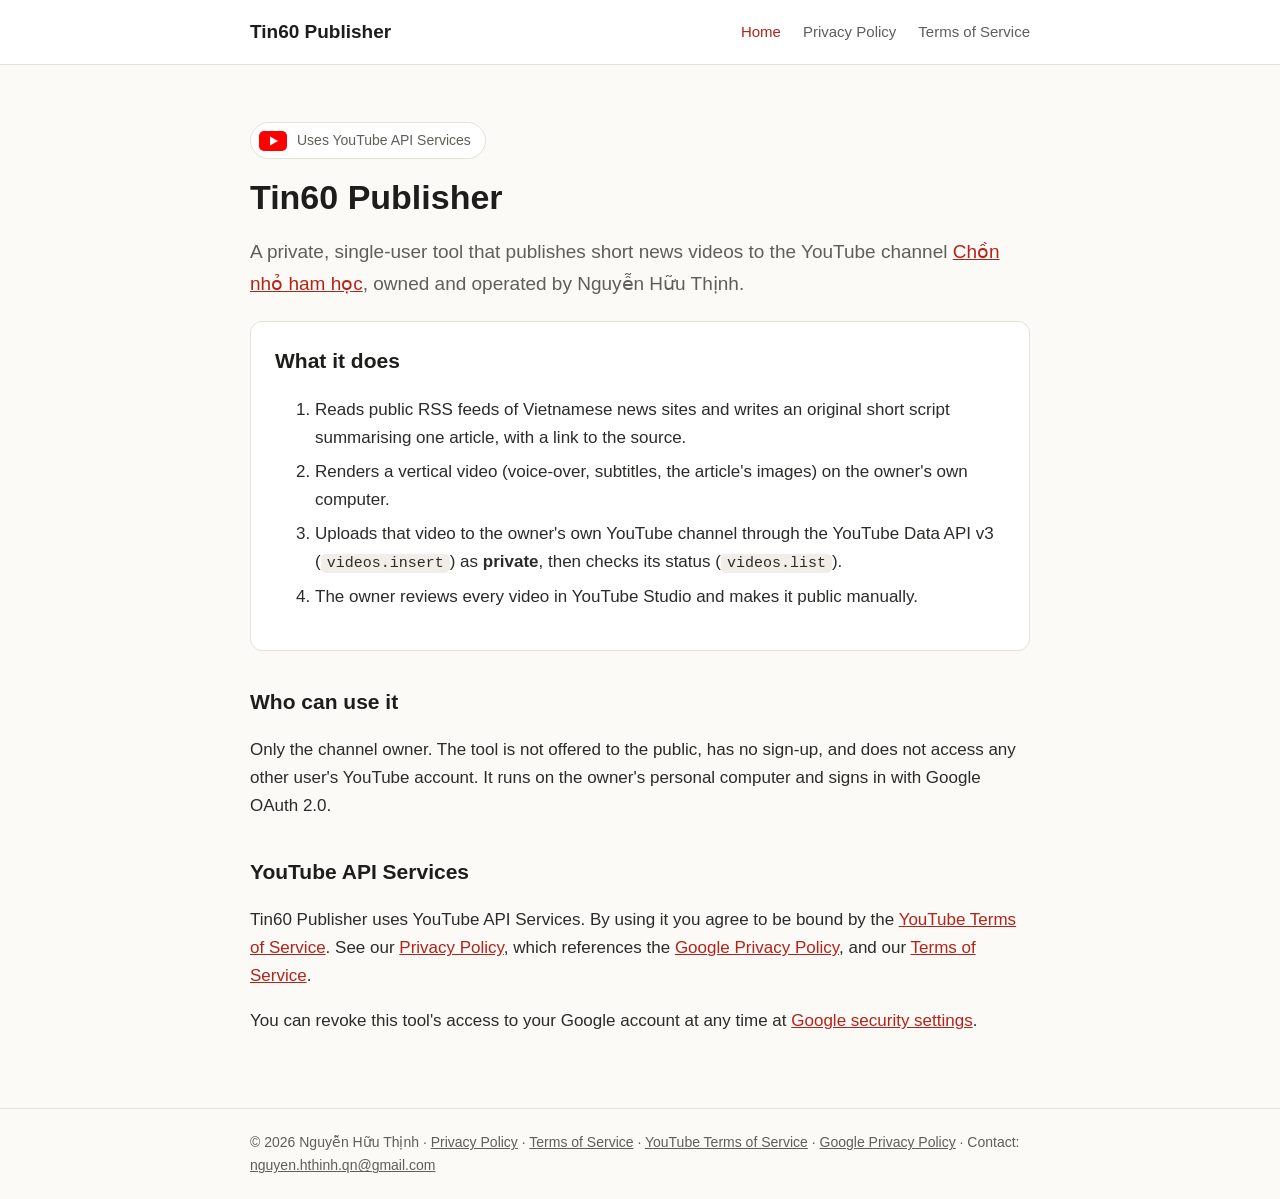
==== index.html @ 2a41d1c6 "Add website: home, privacy policy, terms" ====
<!doctype html><html lang="en"><head><meta charset="utf-8"><meta name="viewport" content="width=device-width,initial-scale=1"><link rel="stylesheet" href="style.css"><title>Tin60 Publisher</title></head><body>
<header><div class="wrap"><nav><a class="brand" href="index.html">Tin60 Publisher</a><a href="index.html" class="on">Home</a><a href="privacy.html" class="NAV_PRIV">Privacy Policy</a><a href="terms.html" class="NAV_TERMS">Terms of Service</a></nav></div></header>
<main><div class="wrap">
<p><span class="yt"><svg width="28" height="20" viewBox="0 0 28 20" aria-hidden="true"><rect width="28" height="20" rx="5" fill="#FF0000"/><path d="M11 5.5v9l8-4.5z" fill="#fff"/></svg>Uses YouTube API Services</span></p>
<h1>Tin60 Publisher</h1>
<p class="lead">A private, single-user tool that publishes short news videos to the YouTube channel
<a href="https://www.youtube.com/@Chonnhohamhoc">Chồn nhỏ ham học</a>, owned and operated by Nguyễn Hữu Thịnh.</p>
<div class="card">
<h2 style="margin-top:0">What it does</h2>
<ol class="steps">
<li>Reads public RSS feeds of Vietnamese news sites and writes an original short script summarising one article, with a link to the source.</li>
<li>Renders a vertical video (voice-over, subtitles, the article's images) on the owner's own computer.</li>
<li>Uploads that video to the owner's own YouTube channel through the YouTube Data API v3 (<code>videos.insert</code>) as <b>private</b>, then checks its status (<code>videos.list</code>).</li>
<li>The owner reviews every video in YouTube Studio and makes it public manually.</li>
</ol>
</div>
<h2>Who can use it</h2>
<p>Only the channel owner. The tool is not offered to the public, has no sign-up, and does not access any other
user's YouTube account. It runs on the owner's personal computer and signs in with Google OAuth 2.0.</p>
<h2>YouTube API Services</h2>
<p>Tin60 Publisher uses YouTube API Services. By using it you agree to be bound by the
<a href="https://www.youtube.com/t/terms">YouTube Terms of Service</a>. See our <a href="privacy.html">Privacy Policy</a>,
which references the <a href="https://policies.google.com/privacy">Google Privacy Policy</a>, and our <a href="terms.html">Terms of Service</a>.</p>
<p>You can revoke this tool's access to your Google account at any time at
<a href="https://security.google.com/settings/security/permissions">Google security settings</a>.</p>
</div></main>
<footer><div class="wrap">© 2026 Nguyễn Hữu Thịnh · <a href="privacy.html">Privacy Policy</a> · <a href="terms.html">Terms of Service</a> · <a href="https://www.youtube.com/t/terms">YouTube Terms of Service</a> · <a href="https://policies.google.com/privacy">Google Privacy Policy</a> · Contact: <a href="mailto:nguyen.hthinh.qn@gmail.com">nguyen.hthinh.qn@gmail.com</a></div></footer></body></html>
---- style.css ----
:root{--bg:#fbfaf7;--fg:#1d1d1b;--muted:#5f5e5a;--line:#e4e1d8;--accent:#b4231a;--card:#ffffff}
*{box-sizing:border-box}html,body{margin:0}
body{background:var(--bg);color:var(--fg);font:17px/1.65 -apple-system,"Segoe UI",Roboto,"Helvetica Neue",Arial,sans-serif}
header{border-bottom:1px solid var(--line);background:var(--card)}
.wrap{max-width:820px;margin:0 auto;padding:0 20px}
nav{display:flex;align-items:center;gap:6px 22px;min-height:64px;padding:12px 0;flex-wrap:wrap}
nav .brand{font-weight:700;font-size:19px;margin-right:auto;color:var(--fg);text-decoration:none}
nav a{color:var(--muted);text-decoration:none;font-size:15px}nav a:hover,nav a.on{color:var(--accent)}
main{padding:40px 0 56px}h1{font-size:34px;line-height:1.2;margin:0 0 12px}
h2{font-size:21px;margin:34px 0 8px}p,li{color:#2b2b29}.lead{font-size:19px;color:var(--muted)}
.card{background:var(--card);border:1px solid var(--line);border-radius:12px;padding:22px 24px;margin:22px 0}
.yt{display:inline-flex;align-items:center;gap:10px;border:1px solid var(--line);border-radius:999px;padding:6px 14px 6px 8px;background:var(--card);font-size:14px;color:var(--muted)}
.yt svg{flex:none}code{background:#f0eee7;padding:1px 6px;border-radius:5px;font-size:15px}
ol.steps li{margin:6px 0}footer{border-top:1px solid var(--line);padding:22px 0;color:var(--muted);font-size:14px}
footer a{color:var(--muted)}a{color:var(--accent)}table{border-collapse:collapse;width:100%;font-size:15px}
td,th{border-bottom:1px solid var(--line);padding:9px 8px;text-align:left;vertical-align:top}th{color:var(--muted);font-weight:600}
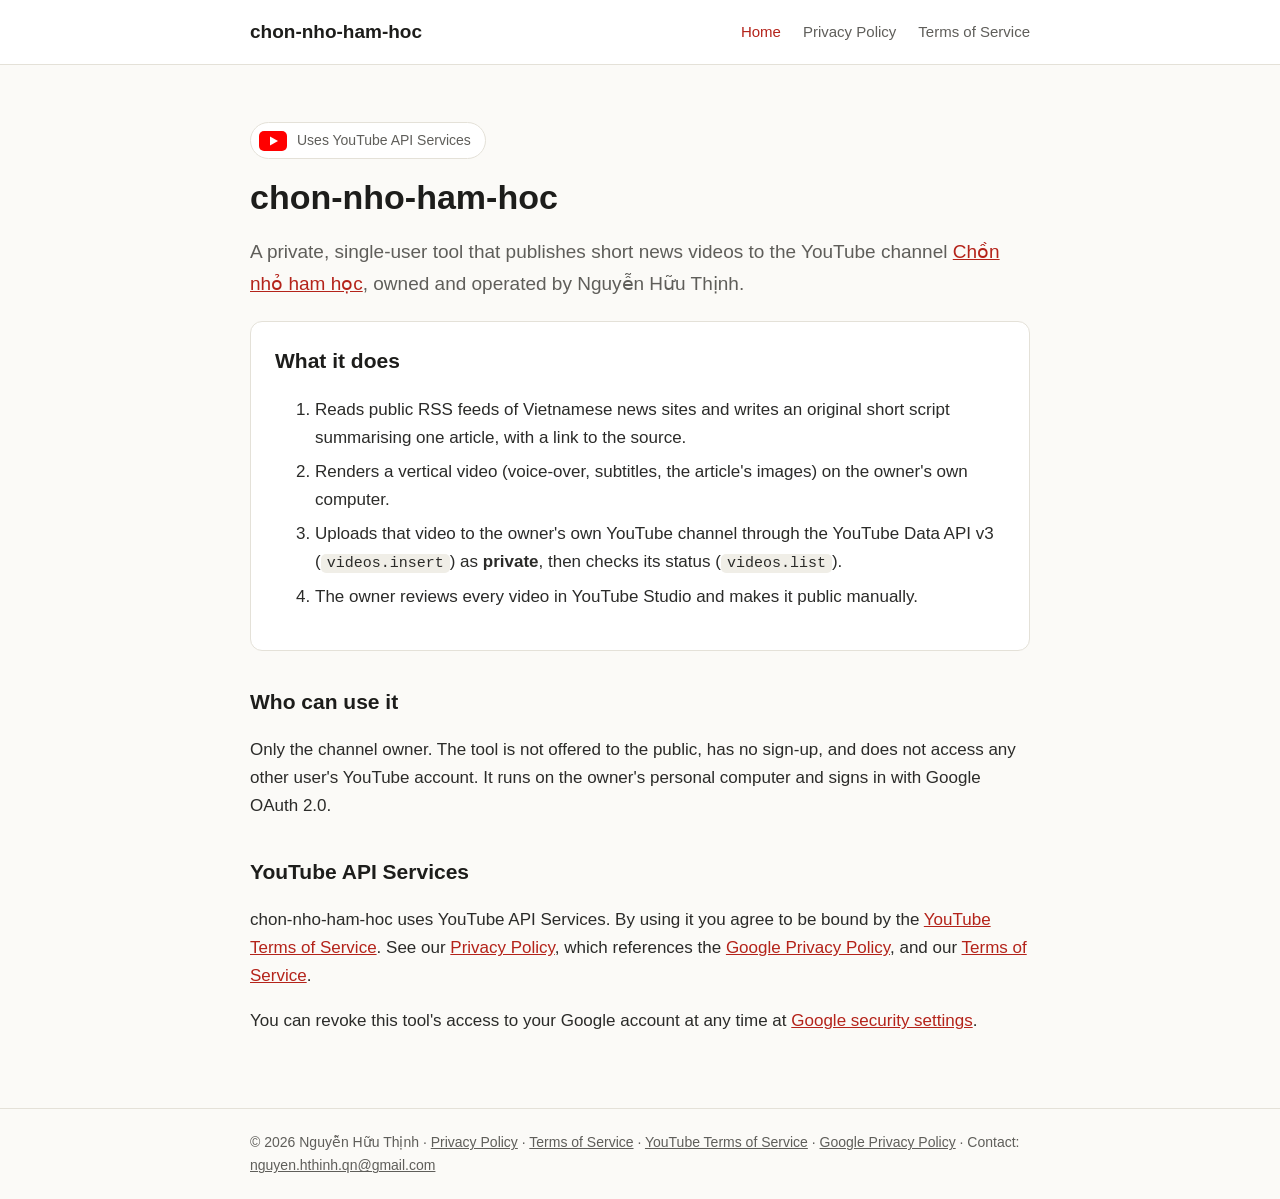
==== commit 7213281c: "Rename app to chon-nho-ham-hoc" ====
--- a/index.html
+++ b/index.html
@@ -1,8 +1,8 @@
-<!doctype html><html lang="en"><head><meta charset="utf-8"><meta name="viewport" content="width=device-width,initial-scale=1"><link rel="stylesheet" href="style.css"><title>Tin60 Publisher</title></head><body>
-<header><div class="wrap"><nav><a class="brand" href="index.html">Tin60 Publisher</a><a href="index.html" class="on">Home</a><a href="privacy.html" class="NAV_PRIV">Privacy Policy</a><a href="terms.html" class="NAV_TERMS">Terms of Service</a></nav></div></header>
+<!doctype html><html lang="en"><head><meta charset="utf-8"><meta name="viewport" content="width=device-width,initial-scale=1"><link rel="stylesheet" href="style.css"><title>chon-nho-ham-hoc</title></head><body>
+<header><div class="wrap"><nav><a class="brand" href="index.html">chon-nho-ham-hoc</a><a href="index.html" class="on">Home</a><a href="privacy.html" class="NAV_PRIV">Privacy Policy</a><a href="terms.html" class="NAV_TERMS">Terms of Service</a></nav></div></header>
 <main><div class="wrap">
 <p><span class="yt"><svg width="28" height="20" viewBox="0 0 28 20" aria-hidden="true"><rect width="28" height="20" rx="5" fill="#FF0000"/><path d="M11 5.5v9l8-4.5z" fill="#fff"/></svg>Uses YouTube API Services</span></p>
-<h1>Tin60 Publisher</h1>
+<h1>chon-nho-ham-hoc</h1>
 <p class="lead">A private, single-user tool that publishes short news videos to the YouTube channel
 <a href="https://www.youtube.com/@Chonnhohamhoc">Chồn nhỏ ham học</a>, owned and operated by Nguyễn Hữu Thịnh.</p>
 <div class="card">
@@ -18,7 +18,7 @@
 <p>Only the channel owner. The tool is not offered to the public, has no sign-up, and does not access any other
 user's YouTube account. It runs on the owner's personal computer and signs in with Google OAuth 2.0.</p>
 <h2>YouTube API Services</h2>
-<p>Tin60 Publisher uses YouTube API Services. By using it you agree to be bound by the
+<p>chon-nho-ham-hoc uses YouTube API Services. By using it you agree to be bound by the
 <a href="https://www.youtube.com/t/terms">YouTube Terms of Service</a>. See our <a href="privacy.html">Privacy Policy</a>,
 which references the <a href="https://policies.google.com/privacy">Google Privacy Policy</a>, and our <a href="terms.html">Terms of Service</a>.</p>
 <p>You can revoke this tool's access to your Google account at any time at
